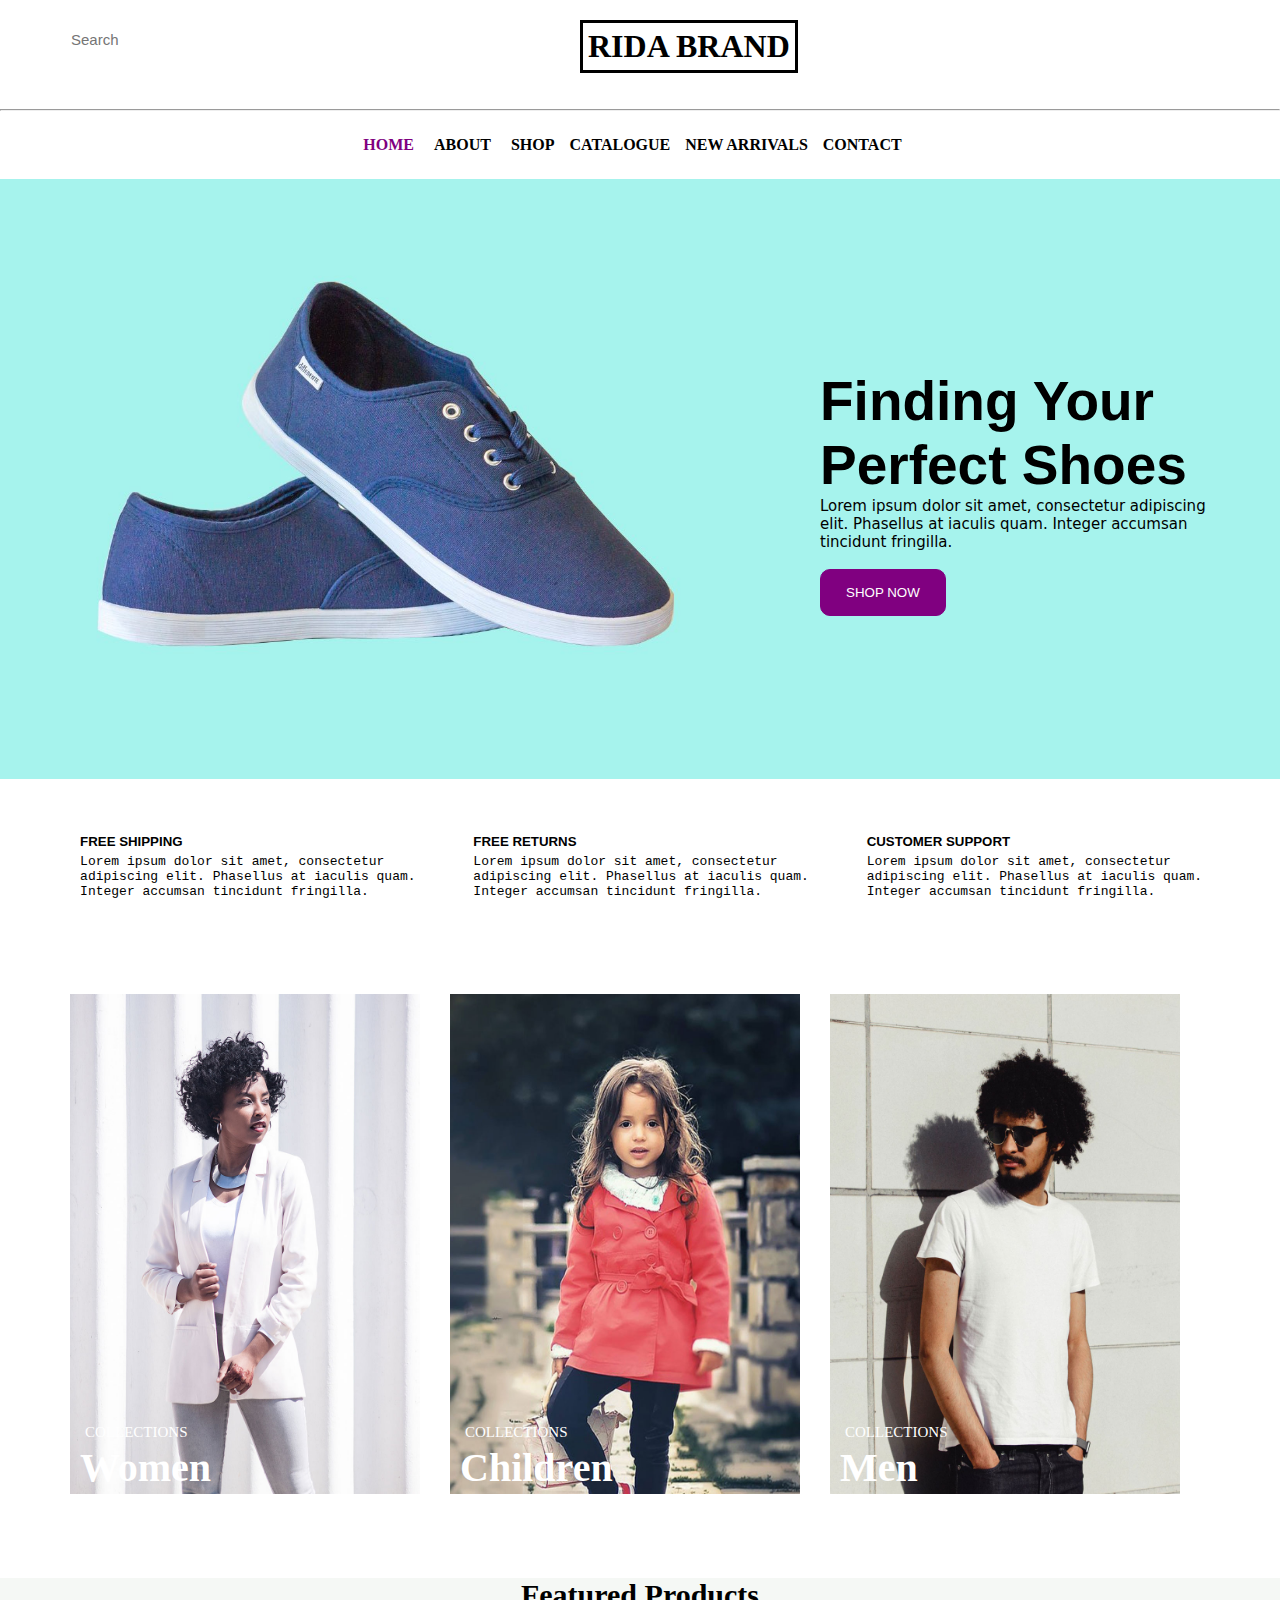
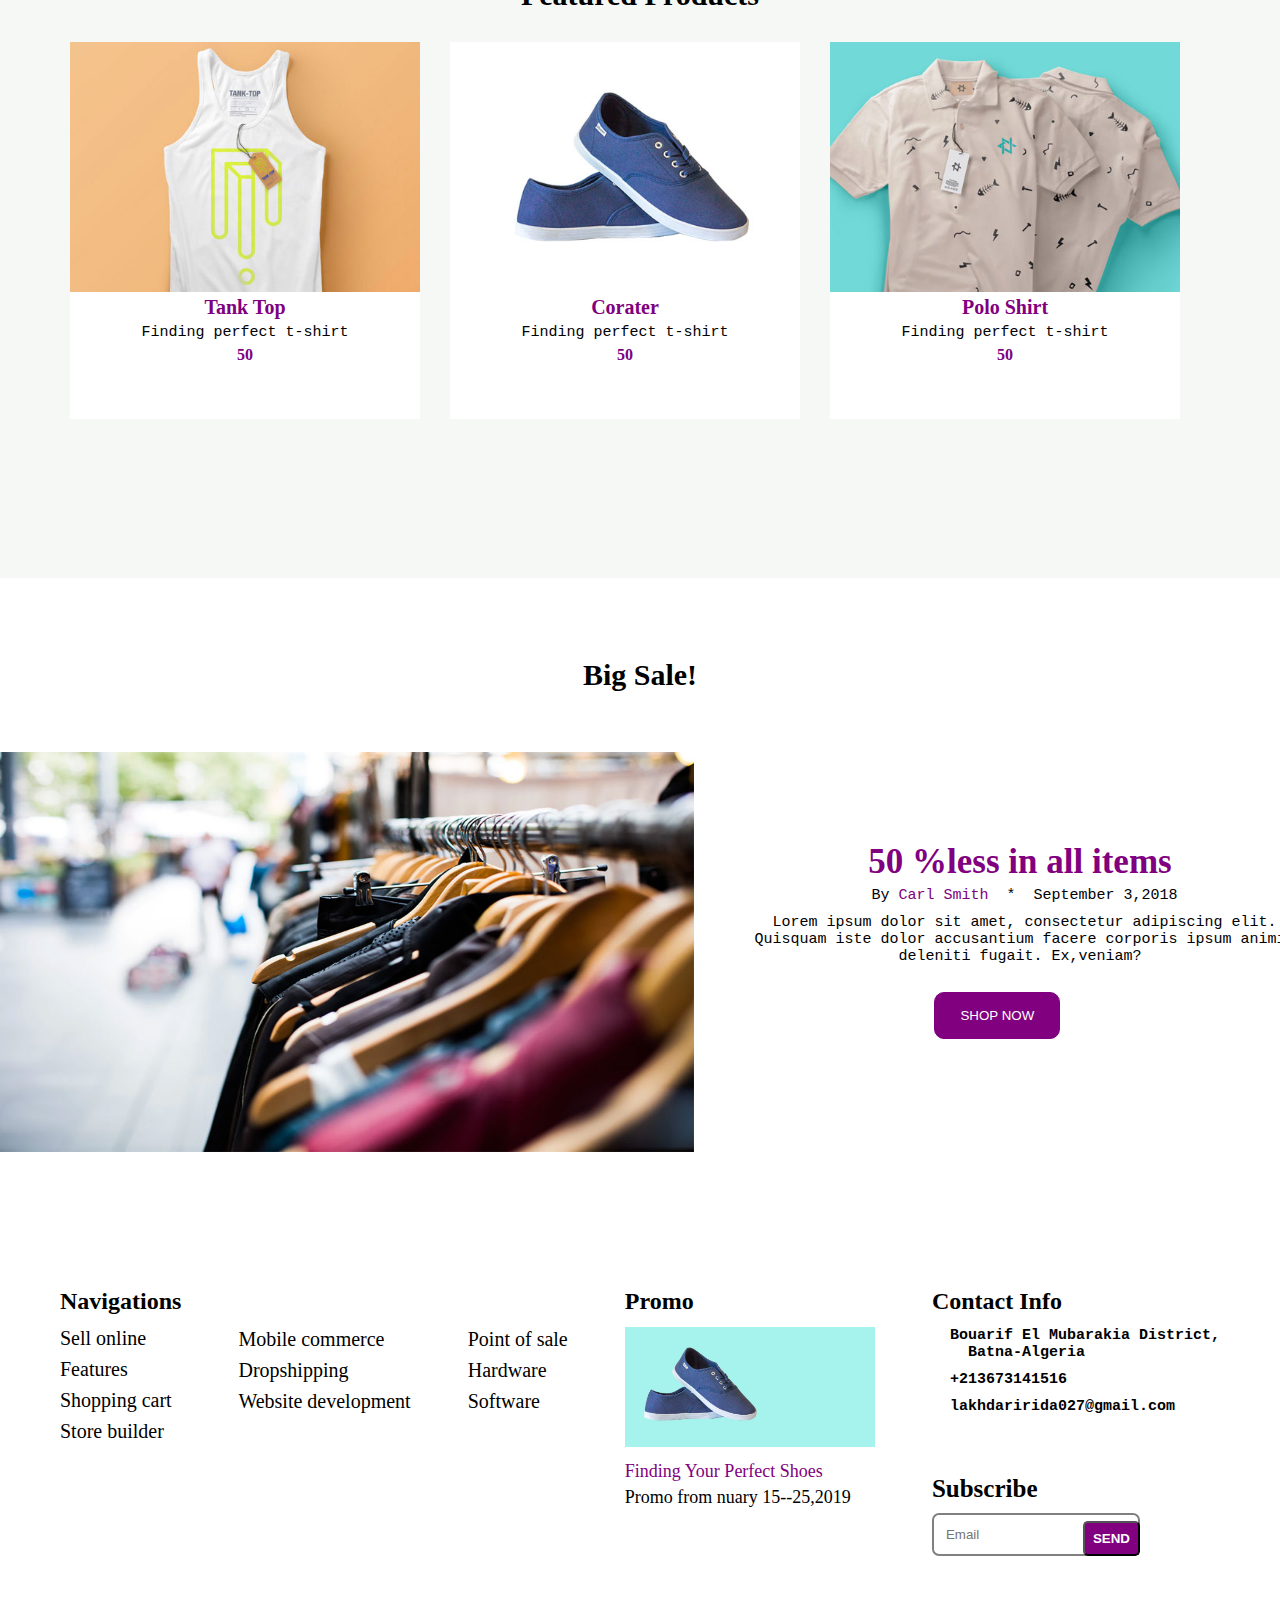
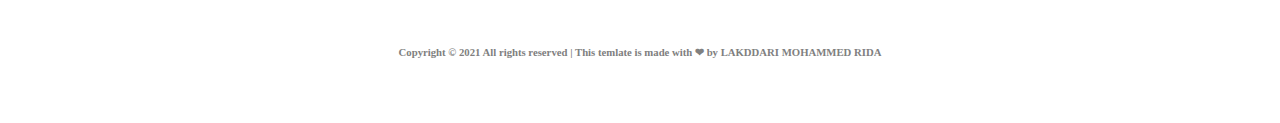
==== index.html @ b8a9ba77 "firstup" ====
<!DOCTYPE html>
<html lang="en">
<head>
    <meta charset="UTF-8">
    <meta http-equiv="X-UA-Compatible" content="IE=edge">
    <meta name="viewport" content="width=device-width, initial-scale=1.0">
    <link rel="stylesheet" href="style.css">
    <link rel="stylesheet" href="https://cdnjs.cloudflare.com/ajax/libs/font-awesome/6.4.0/css/all.min.css" integrity="sha512-iecdLmaskl7CVkqkXNQ/ZH/XLlvWZOJyj7Yy7tcenmpD1ypASozpmT/E0iPtmFIB46ZmdtAc9eNBvH0H/ZpiBw==" crossorigin="anonymous" referrerpolicy="no-referrer" />
    <title>RIDA BRAND</title>
</head>
<body>
    <nav class="nav1">
      <div class="search">
        <input type="search" placeholder="Search">
        <i class="fa-solid fa-magnifying-glass"></i>
      </div>
      <div>
        <h1>RIDA BRAND</h1>
      </div>
      <div class="icone">
        <i class="fa-solid fa-user"></i>
        <i class="fa-regular fa-heart"></i>
        <i class="fa-sharp fa-solid fa-cart-shopping"></i>
      </div>
    </nav>

    <hr>

    <nav class="nav2">
      <h4 class="h">HOME</h4>
      <i class="fa-solid fa-chevron-down"></i>
      <h4 class="hh">ABOUT</h4>
      <i class="fa-solid fa-chevron-down"></i>
      <h4 class="hhh">SHOP</h4>
      <h4 class="hhh">CATALOGUE</h4>
      <h4 class="hhh">NEW ARRIVALS</h4>
      <h4 class="hhh">CONTACT</h4>
    </nav>

    <section class="covertxt">
        <div>
        <h3>Finding  Your</h3>
        <h3>Perfect  Shoes</h3>
        <pre>
Lorem ipsum dolor sit amet, consectetur adipiscing
elit. Phasellus at iaculis quam. Integer accumsan
tincidunt fringilla.
        </pre>
        <button>SHOP NOW</button>            
        </div>
    </section>

    <section class="divcustom">
        <div>
            <i class="fa-solid fa-truck fa-flip-horizontal"></i>
        </div>
        <div class="txt">
           <h5>FREE SHIPPING</h5>
           <pre>
Lorem ipsum dolor sit amet, consectetur
adipiscing elit. Phasellus at iaculis quam. 
Integer accumsan tincidunt fringilla.
            </pre>
        </div>
        <div>
            <i class="fa-solid fa-rotate-right"></i>
        </div>
        <div class="txt">
            <h5>FREE RETURNS</h5>
            <pre>
Lorem ipsum dolor sit amet, consectetur
adipiscing elit. Phasellus at iaculis quam. 
Integer accumsan tincidunt fringilla.
            </pre>
        </div>
        <div>
            <i class="fa-solid fa-circle-question"></i>
        </div>
        <div class="txt">
            <h5>CUSTOMER SUPPORT</h5>
            <pre>
Lorem ipsum dolor sit amet, consectetur
adipiscing elit. Phasellus at iaculis quam. 
Integer accumsan tincidunt fringilla.
            </pre>
        </div>
    </section>

    <section class="div3img">
        <div>
            <img src="image/women.jpg" alt="">
            <p>COLLECTIONS</p>
            <h3>Women</h3>
        </div>
        <div>
            <img src="image/children.jpg" alt="">
            <p>COLLECTIONS</p>
            <h3>Children</h3>
        </div>
        <div>
            <img src="image/men.jpg" alt="">
            <p>COLLECTIONS</p>
            <h3>Men</h3>
        </div>
    </section>
    
    <section class="divfeatured">
        <div class="centertxt">
            <i class="fa-solid fa-minus"></i>
            <h3>Featured Products</h3>
        </div>
        <section>
        <div>
            <img src="image/cloth_1.jpg" alt="">
            <h5>Tank Top</h5>
            <pre>Finding perfect t-shirt</pre>
            <p><i class="fa-solid fa-dollar-sign"></i><strong>50</strong></p>
        </div>
        <div>
            <img src="image/shoe_1.jpg" alt="">
            <h5>Corater</h5>
            <pre>Finding perfect t-shirt</pre>
            <p><i class="fa-solid fa-dollar-sign"></i><strong>50</strong></p>
        </div>
        <div>
            <img src="image/cloth_2.jpg" alt="">
            <h5>Polo Shirt</h5>
            <pre>Finding perfect t-shirt</pre>
            <p><i class="fa-solid fa-dollar-sign"></i> <strong>50</strong></p>
        </div>
        </section>
    </section>

    <section class="divBig">
        <div class="centertxt">
            <i class="fa-solid fa-minus"></i>
            <h3>Big Sale!</h3>
        </div>
        <section>
        <div class="simg">
            <img src="image/blog_1.jpg" alt="">
        </div>
        <div class="stxt">
            <h3>50 <strong>%</strong>less in all items</h3>
            <pre>             By <color>Carl Smith</color>  *  September 3,2018</pre>
            <pre>
  Lorem ipsum dolor sit amet, consectetur adipiscing elit.
Quisquam iste dolor accusantium facere corporis ipsum animi
                deleniti fugait. Ex,veniam?
            </pre>
            <button>SHOP NOW</button>
        </div>
        </section>
    </section>

    <footer>
        <div class="ulimg">
           <h3>Navigations</h3>
           <ul>
                <li>Sell online</li>
                <li>Features</li>
                <li>Shopping cart</li>
                <li>Store builder</li>
           </ul>
        </div>
        <div class="ultxt">
            <ul>
                <li>Mobile commerce</li>
                <li>Dropshipping</li>
                <li>Website development</li>
            </ul>
        </div>
        <div class="ultxt">
            <ul>
                <li>Point of sale</li>
                <li>Hardware</li>
                <li>Software</li>
            </ul>
        </div>
        <div class="ulimg">
            <h3>Promo</h3>
            <img src="image/hero_1.jpg"  alt="">
            <p><color>Finding Your Perfect Shoes</color></p>
            <p>Promo from nuary 15--25,2019</p>
        </div>
        <div class="ulimg">
            <h3>Contact Info</h3>
            <pre><i class="fa-solid fa-location-dot"></i>  <strong>Bouarif El Mubarakia District,
    Batna-Algeria</strong></pre>
            <pre><i class="fa-solid fa-phone"></i>  <strong>+213673141516</strong></pre>
            <pre><i class="fa-solid fa-envelope"></i>  <strong>lakhdaririda027@gmail.com</strong></pre>
            <h4>Subscribe</h4>
            <input type="email" placeholder="Email">
            <button><strong>SEND</strong></button>
        </div>
    </footer>
    <h6>Copyright &#169; 2021 All rights reserved | This temlate is made with &#10084; by LAKDDARI MOHAMMED RIDA</h6>
</body>
</html>
---- style.css ----
* {
    margin: 0;
    padding: 0;
    box-sizing: border-box;
}

body{
    height: 3200px;
}

/* begining  of nav 1 */

.nav1 {
    display: flex;
    justify-content: space-between;
    position: relative;
    padding: 20px;
    margin-bottom: 30px;
}

.nav1 .search input{
  border: 1px solid white;
  padding: 10px;
  border-radius: 50px;
  margin-left: 40px;
  font-size: 15px;
}

.nav1 .search input:focus {
    outline: none;
}

.nav1 .search i{
    position: absolute;
    top: 32px;
    left: 45px;
    font-size: 15px;
}

.nav1 h1{
    border: 3px solid black;
    padding: 5px;
    position: absolute;
    left: 580px;
    top: 20px;
}

.nav1 .icone{
    margin-top: 6px;
    margin-right: 70px;
}

.nav1 .icone i{
    font-size: 20px;
    color: grey;
    margin: 8px;
}

.nav1 .icone i:hover{
    color: black;
}

/* end of nav 1 */

.nav2{
    margin-top: 25px;
    margin-bottom: 25px;
    display: flex;
    justify-content: center;
    position: relative;
}

.nav2 .h{
    margin-right: 5px;
    color: purple;
}

.nav2 .hh{
    margin-right: 5px;
}

.nav2 .hhh{
    margin-right: 15px;
}

.nav2 h4:hover{
    color: purple;
}

.nav2 i{
    margin-right: 15px;
    font-size: 15px;
}

/* end of nav 2 */

.covertxt{
    background-image: url(image/hero_1.jpg);
    background-repeat: no-repeat;
    background-size: cover;
    height: 600px;
}

.covertxt div{
    padding-top: 190px;
    margin-left: 820px;
}

.covertxt div h3{
    font-size: 55px;
    font-family: 'Gill Sans', 'Gill Sans MT', Calibri, 'Trebuchet MS', sans-serif;
}

.covertxt div pre{
    font-size: 15px;
    font-family: system-ui, -apple-system, BlinkMacSystemFont, 'Segoe UI', Roboto, Oxygen, Ubuntu, Cantarell, 'Open Sans', 'Helvetica Neue', sans-serif;
}

.covertxt div button{
    padding: 15px 25px 15px 25px;
    border-radius: 10px;
    border: 1px solid purple;
    color: white;
    background-color: purple;
    transition: all 1s ease;
}

.covertxt div button:hover{
    box-shadow: 2px 2px 2px black;
    transform: translate(5px,5px);
}

/*  end of section class="covertxt" */

.divcustom {
    display: flex;
    justify-content: center;
    margin-top: 50px;
    margin-left: 20px;
}

.divcustom .txt{
    margin:  5px 30px 0px 20px;
    font-family: 'Segoe UI', Tahoma, Geneva, Verdana, sans-serif;
}

.divcustom .txt h5{
    margin-bottom: 5px;
}

.divcustom div i{
    color: purple;
    margin-top: 5px;
    font-size: 40px;
}

/*  end of section class="divcustom" */


.div3img {
   display: flex;
   justify-content: center;
   margin-top: 80px;
}

.div3img div{
    margin-right: 30px;
    position: relative;
    overflow: hidden;
}

.div3img div img{
    width: 350px;
    height: 500px;
    transform: scale(1);
    transition: 0.8s ease-in-out;
}

.div3img div:hover img{
    transform: scale(1.5);
}

.div3img div h3{
    position: absolute;
    left: 10px;
    top: 450px;
    color: white;
    font-size: 40px;
}

.div3img div p{
    position: absolute;
    left: 15px;
    top: 430px;
    color: white;
    font-size: 15px;
}

/* end of div3img */
.divfeatured {
    background-color: rgb(245, 248, 245);
    margin-top: 80px;
    height: 600px;
}

.divfeatured .centertxt{
    text-align: center;
}

.divfeatured .centertxt i{
    color: purple;
    font-size: 20px;
}

.divfeatured .centertxt h3{
    font-size: 30px;
}

.divfeatured section{
    display: flex;
    justify-content: center;
    margin-top: 30px;
}

.divfeatured section div{
    margin-right: 30px;
    background-color: white;
    padding-bottom: 50px;
}

.divfeatured section div img{
    width: 350px;
    height: 250px;
}

.divfeatured section div h5{
    text-align: center;
    margin-bottom: 5px;
    color: purple;
    font-size: 20px;
}

.divfeatured section div pre{
    text-align: center;
    margin-bottom: 5px;
    font-size: 15px;
}

.divfeatured section div p{
    text-align: center;
    margin-bottom: 5px;
    color: purple;
}

/* end of divfeatrured */

.divBig {
    margin-top: 80px;
    height: 600px;
}

.divBig .centertxt{
    text-align: center;
    margin-bottom: 60px;
}

.divBig .centertxt i{
    color: purple;
    font-size: 20px;
}

.divBig .centertxt h3{
    font-size: 30px;
}

.divBig section{
    display: flex;
    justify-content: center;
}

.divBig section .simg{
    margin-right: 60px;
}

.divBig section .simg img{
    width: 700px;
    height: 400px;
}

.divBig section .stxt h3{
    margin-bottom: 5px;
    text-align: center;
    font-size: 35px;
    color: purple;
    margin-top: 90px;
}

.divBig section .stxt pre {
    margin-bottom: 10px;
    font-size: 15px;
}

.divBig section .stxt pre color{
    color: purple;
}

.divBig section .stxt button{
    padding: 15px 25px 15px 25px;
    border-radius: 10px;
    margin-left: 180px;
    border: 1px solid purple;
    color: white;
    background-color: purple;
    transition: all 1s ease;
}

/* end of divBig */

footer{
    display: flex;
    justify-content: space-between;
    margin: 30px 60px 60px 60px;
}

footer div ul{
    list-style-type: none;
}

footer .ultxt ul{
    margin-top: 40px;
}

footer .ulimg h3{
    font-size: 24px;
    margin-bottom: 12px;
}

footer div ul li{
    margin-bottom: 8px;
    font-size: 20px;
}

footer .ulimg img{
    width: 250px;
    height: 120px;
    margin-bottom: 10px;
}

footer .ulimg p{
    font-size: 18px;
    margin-bottom: 5px;
}

footer .ulimg p color{
    color: purple;
}

footer .ulimg pre{
    margin-bottom: 10px;
    font-size: 15px;
}

footer .ulimg pre i{
    color: purple;
}

footer .ulimg h4{
    margin-top: 60px;
    font-size: 25px;
}

footer .ulimg{
    position: relative;
}

footer .ulimg input{
    padding: 12px 15px 12px 12px;
    margin-top: 10px;
    border: 2px solid grey;
    border-radius: 7px;
}

footer .ulimg button{
    position: absolute;
    top: 233px;
    padding: 8px;
    right: 80px;
    color: white;
    background-color: purple;
    border-radius: 5px;
}

h6{
    text-align: center;
    color: grey;
    padding: 30px 20px 60px 20px;
}

/* end of footer */
.badyabout{
    height: 1500px;
}

.tape{
    background-color: rgb(245, 248, 245);
    padding: 20px;
}

.tape h3{
  margin-left: 60px;
}

.tape h3 color{
    color: purple;
}

/* end of tape */

.imgpriz {
    margin-top: 80px;
    height: 600px;
    display: flex;
    justify-content: center;
}

.imgpriz .stxt p{
    color: purple;
    font-size: 40px;
    font-family: 'Courier New', Courier, monospace;
}

.imgpriz .stxt h3{
    margin-bottom: 20px;
    margin-top: 10px;
    font-size: 35px;
}

.imgpriz .simg{
    margin-right: 60px;
}

.imgpriz .simg img{
    width: 700px;
    height: 400px;
}



.imgpriz .stxt pre {
    margin-bottom: 10px;
    font-size: 14px;
}


/* end of imgpriz */

.team{
    margin: 60px;
}

.team div h2{
    text-align: center;
    font-size: 35px;
}

.team div i{
    margin-left: 600px;
    font-size: 30px;
    color: purple;
}

.team section {
    margin-top: 30px;
    display: flex;
    justify-content: center;
}

.team section div {
    margin: 40px;
}

.team section div img{
    width: 150px;
    height: 150px;
    border-radius: 50%;
    margin-left: 55px;
}

.team section div h3{
    text-align: center;
    margin-top: 7px;
    margin-bottom: 5px;
}

.team section div h5{
    text-align: center;
    color: rgb(148, 148, 146);
    margin-bottom: 30px;
}

.team section div pre{
    font-size: 12px;
    color: rgb(148, 148, 146);
}

/* end of divcustom */

.hrh{
    color: rgb(148, 148, 146);
    margin-top: 50px;
}
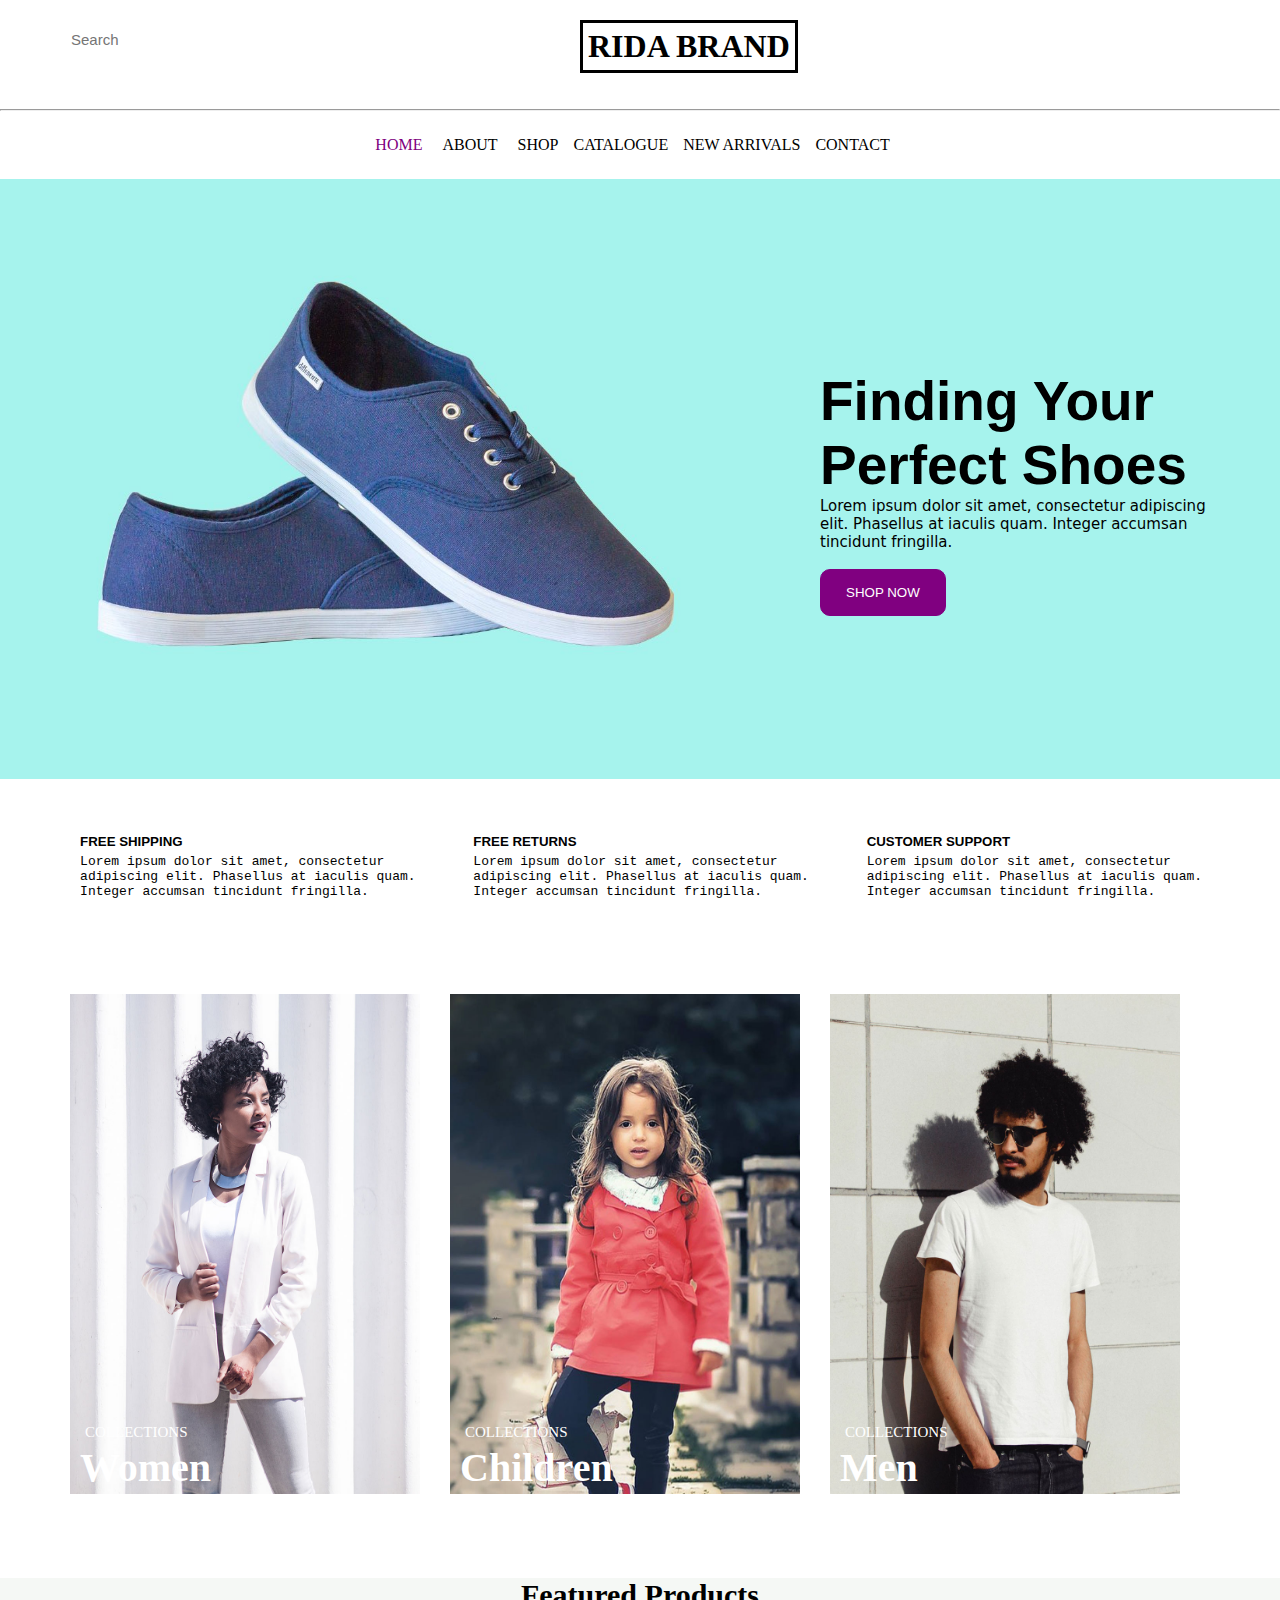
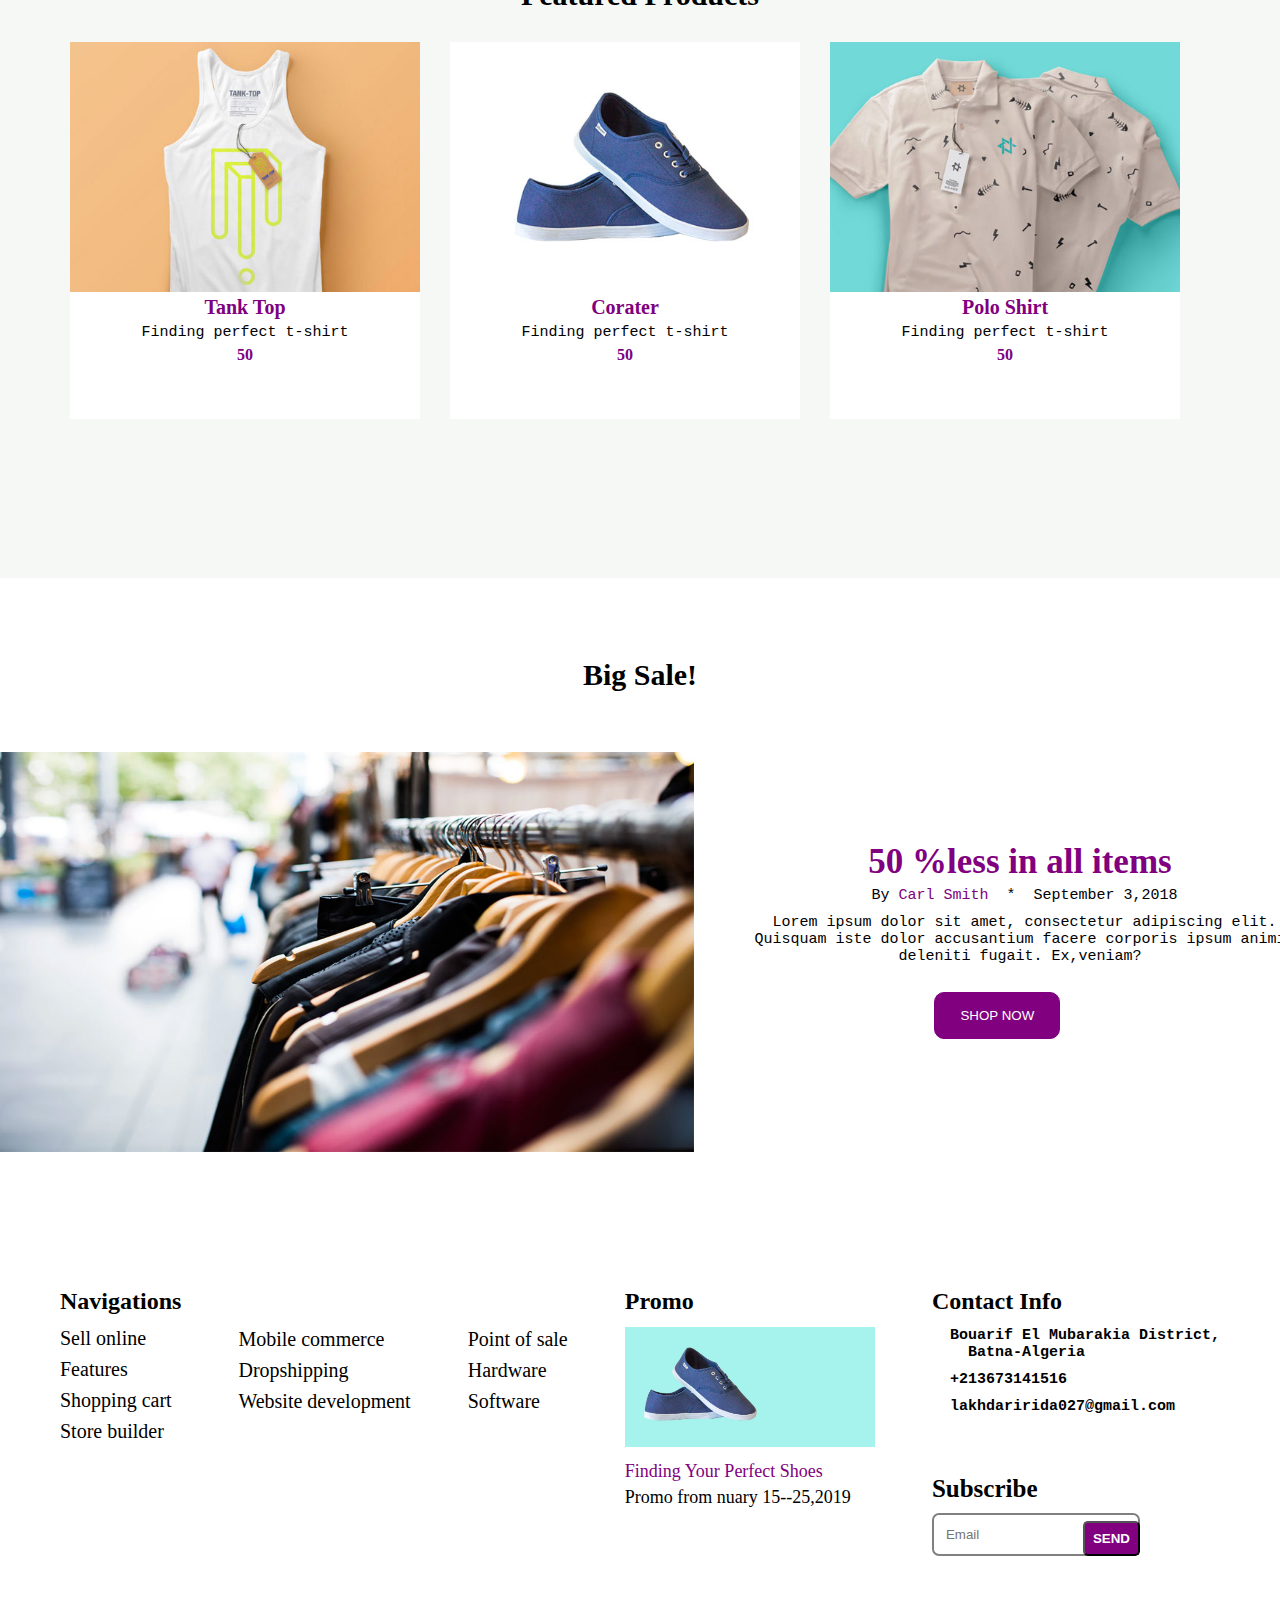
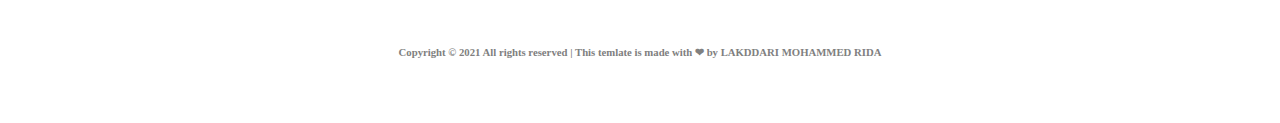
==== commit 797943a4: "Add files via upload" ====
--- a/index.html
+++ b/index.html
@@ -1,199 +1,199 @@
-<!DOCTYPE html>
-<html lang="en">
-<head>
-    <meta charset="UTF-8">
-    <meta http-equiv="X-UA-Compatible" content="IE=edge">
-    <meta name="viewport" content="width=device-width, initial-scale=1.0">
-    <link rel="stylesheet" href="style.css">
-    <link rel="stylesheet" href="https://cdnjs.cloudflare.com/ajax/libs/font-awesome/6.4.0/css/all.min.css" integrity="sha512-iecdLmaskl7CVkqkXNQ/ZH/XLlvWZOJyj7Yy7tcenmpD1ypASozpmT/E0iPtmFIB46ZmdtAc9eNBvH0H/ZpiBw==" crossorigin="anonymous" referrerpolicy="no-referrer" />
-    <title>RIDA BRAND</title>
-</head>
-<body>
-    <nav class="nav1">
-      <div class="search">
-        <input type="search" placeholder="Search">
-        <i class="fa-solid fa-magnifying-glass"></i>
-      </div>
-      <div>
-        <h1>RIDA BRAND</h1>
-      </div>
-      <div class="icone">
-        <i class="fa-solid fa-user"></i>
-        <i class="fa-regular fa-heart"></i>
-        <i class="fa-sharp fa-solid fa-cart-shopping"></i>
-      </div>
-    </nav>
-
-    <hr>
-
-    <nav class="nav2">
-      <h4 class="h">HOME</h4>
-      <i class="fa-solid fa-chevron-down"></i>
-      <h4 class="hh">ABOUT</h4>
-      <i class="fa-solid fa-chevron-down"></i>
-      <h4 class="hhh">SHOP</h4>
-      <h4 class="hhh">CATALOGUE</h4>
-      <h4 class="hhh">NEW ARRIVALS</h4>
-      <h4 class="hhh">CONTACT</h4>
-    </nav>
-
-    <section class="covertxt">
-        <div>
-        <h3>Finding  Your</h3>
-        <h3>Perfect  Shoes</h3>
-        <pre>
-Lorem ipsum dolor sit amet, consectetur adipiscing
-elit. Phasellus at iaculis quam. Integer accumsan
-tincidunt fringilla.
-        </pre>
-        <button>SHOP NOW</button>            
-        </div>
-    </section>
-
-    <section class="divcustom">
-        <div>
-            <i class="fa-solid fa-truck fa-flip-horizontal"></i>
-        </div>
-        <div class="txt">
-           <h5>FREE SHIPPING</h5>
-           <pre>
-Lorem ipsum dolor sit amet, consectetur
-adipiscing elit. Phasellus at iaculis quam. 
-Integer accumsan tincidunt fringilla.
-            </pre>
-        </div>
-        <div>
-            <i class="fa-solid fa-rotate-right"></i>
-        </div>
-        <div class="txt">
-            <h5>FREE RETURNS</h5>
-            <pre>
-Lorem ipsum dolor sit amet, consectetur
-adipiscing elit. Phasellus at iaculis quam. 
-Integer accumsan tincidunt fringilla.
-            </pre>
-        </div>
-        <div>
-            <i class="fa-solid fa-circle-question"></i>
-        </div>
-        <div class="txt">
-            <h5>CUSTOMER SUPPORT</h5>
-            <pre>
-Lorem ipsum dolor sit amet, consectetur
-adipiscing elit. Phasellus at iaculis quam. 
-Integer accumsan tincidunt fringilla.
-            </pre>
-        </div>
-    </section>
-
-    <section class="div3img">
-        <div>
-            <img src="image/women.jpg" alt="">
-            <p>COLLECTIONS</p>
-            <h3>Women</h3>
-        </div>
-        <div>
-            <img src="image/children.jpg" alt="">
-            <p>COLLECTIONS</p>
-            <h3>Children</h3>
-        </div>
-        <div>
-            <img src="image/men.jpg" alt="">
-            <p>COLLECTIONS</p>
-            <h3>Men</h3>
-        </div>
-    </section>
-    
-    <section class="divfeatured">
-        <div class="centertxt">
-            <i class="fa-solid fa-minus"></i>
-            <h3>Featured Products</h3>
-        </div>
-        <section>
-        <div>
-            <img src="image/cloth_1.jpg" alt="">
-            <h5>Tank Top</h5>
-            <pre>Finding perfect t-shirt</pre>
-            <p><i class="fa-solid fa-dollar-sign"></i><strong>50</strong></p>
-        </div>
-        <div>
-            <img src="image/shoe_1.jpg" alt="">
-            <h5>Corater</h5>
-            <pre>Finding perfect t-shirt</pre>
-            <p><i class="fa-solid fa-dollar-sign"></i><strong>50</strong></p>
-        </div>
-        <div>
-            <img src="image/cloth_2.jpg" alt="">
-            <h5>Polo Shirt</h5>
-            <pre>Finding perfect t-shirt</pre>
-            <p><i class="fa-solid fa-dollar-sign"></i> <strong>50</strong></p>
-        </div>
-        </section>
-    </section>
-
-    <section class="divBig">
-        <div class="centertxt">
-            <i class="fa-solid fa-minus"></i>
-            <h3>Big Sale!</h3>
-        </div>
-        <section>
-        <div class="simg">
-            <img src="image/blog_1.jpg" alt="">
-        </div>
-        <div class="stxt">
-            <h3>50 <strong>%</strong>less in all items</h3>
-            <pre>             By <color>Carl Smith</color>  *  September 3,2018</pre>
-            <pre>
-  Lorem ipsum dolor sit amet, consectetur adipiscing elit.
-Quisquam iste dolor accusantium facere corporis ipsum animi
-                deleniti fugait. Ex,veniam?
-            </pre>
-            <button>SHOP NOW</button>
-        </div>
-        </section>
-    </section>
-
-    <footer>
-        <div class="ulimg">
-           <h3>Navigations</h3>
-           <ul>
-                <li>Sell online</li>
-                <li>Features</li>
-                <li>Shopping cart</li>
-                <li>Store builder</li>
-           </ul>
-        </div>
-        <div class="ultxt">
-            <ul>
-                <li>Mobile commerce</li>
-                <li>Dropshipping</li>
-                <li>Website development</li>
-            </ul>
-        </div>
-        <div class="ultxt">
-            <ul>
-                <li>Point of sale</li>
-                <li>Hardware</li>
-                <li>Software</li>
-            </ul>
-        </div>
-        <div class="ulimg">
-            <h3>Promo</h3>
-            <img src="image/hero_1.jpg"  alt="">
-            <p><color>Finding Your Perfect Shoes</color></p>
-            <p>Promo from nuary 15--25,2019</p>
-        </div>
-        <div class="ulimg">
-            <h3>Contact Info</h3>
-            <pre><i class="fa-solid fa-location-dot"></i>  <strong>Bouarif El Mubarakia District,
-    Batna-Algeria</strong></pre>
-            <pre><i class="fa-solid fa-phone"></i>  <strong>+213673141516</strong></pre>
-            <pre><i class="fa-solid fa-envelope"></i>  <strong>lakhdaririda027@gmail.com</strong></pre>
-            <h4>Subscribe</h4>
-            <input type="email" placeholder="Email">
-            <button><strong>SEND</strong></button>
-        </div>
-    </footer>
-    <h6>Copyright &#169; 2021 All rights reserved | This temlate is made with &#10084; by LAKDDARI MOHAMMED RIDA</h6>
-</body>
+<!DOCTYPE html>
+<html lang="en">
+<head>
+    <meta charset="UTF-8">
+    <meta http-equiv="X-UA-Compatible" content="IE=edge">
+    <meta name="viewport" content="width=device-width, initial-scale=1.0">
+    <link rel="stylesheet" href="style.css">
+    <link rel="stylesheet" href="https://cdnjs.cloudflare.com/ajax/libs/font-awesome/6.4.0/css/all.min.css" integrity="sha512-iecdLmaskl7CVkqkXNQ/ZH/XLlvWZOJyj7Yy7tcenmpD1ypASozpmT/E0iPtmFIB46ZmdtAc9eNBvH0H/ZpiBw==" crossorigin="anonymous" referrerpolicy="no-referrer" />
+    <title>RIDA BRAND</title>
+</head>
+<body>
+    <nav class="nav1">
+      <div class="search">
+        <input type="search" placeholder="Search">
+        <i class="fa-solid fa-magnifying-glass"></i>
+      </div>
+      <div>
+        <h1>RIDA BRAND</h1>
+      </div>
+      <div class="icone">
+        <i class="fa-solid fa-user"></i>
+        <i class="fa-regular fa-heart"></i>
+        <i class="fa-sharp fa-solid fa-cart-shopping"></i>
+      </div>
+    </nav>
+
+    <hr>
+
+    <nav class="nav2">
+      <a class="h" href="about.html">HOME</a>
+      <i class="fa-solid fa-chevron-down"></i>
+      <a class="hh" href="about.html">ABOUT</a>
+      <i class="fa-solid fa-chevron-down"></i>
+      <a class="hhh" href="about.html">SHOP</a>
+      <a class="hhh" href="about.html">CATALOGUE</a>
+      <a class="hhh" href="about.html">NEW ARRIVALS</a>
+      <a class="hhh" href="about.html">CONTACT</a>
+    </nav>
+
+    <section class="covertxt">
+        <div>
+        <h3>Finding  Your</h3>
+        <h3>Perfect  Shoes</h3>
+        <pre>
+Lorem ipsum dolor sit amet, consectetur adipiscing
+elit. Phasellus at iaculis quam. Integer accumsan
+tincidunt fringilla.
+        </pre>
+        <button>SHOP NOW</button>            
+        </div>
+    </section>
+
+    <section class="divcustom">
+        <div>
+            <i class="fa-solid fa-truck fa-flip-horizontal"></i>
+        </div>
+        <div class="txt">
+           <h5>FREE SHIPPING</h5>
+           <pre>
+Lorem ipsum dolor sit amet, consectetur
+adipiscing elit. Phasellus at iaculis quam. 
+Integer accumsan tincidunt fringilla.
+            </pre>
+        </div>
+        <div>
+            <i class="fa-solid fa-rotate-right"></i>
+        </div>
+        <div class="txt">
+            <h5>FREE RETURNS</h5>
+            <pre>
+Lorem ipsum dolor sit amet, consectetur
+adipiscing elit. Phasellus at iaculis quam. 
+Integer accumsan tincidunt fringilla.
+            </pre>
+        </div>
+        <div>
+            <i class="fa-solid fa-circle-question"></i>
+        </div>
+        <div class="txt">
+            <h5>CUSTOMER SUPPORT</h5>
+            <pre>
+Lorem ipsum dolor sit amet, consectetur
+adipiscing elit. Phasellus at iaculis quam. 
+Integer accumsan tincidunt fringilla.
+            </pre>
+        </div>
+    </section>
+
+    <section class="div3img">
+        <div>
+            <img src="image/women.jpg" alt="">
+            <p>COLLECTIONS</p>
+            <h3>Women</h3>
+        </div>
+        <div>
+            <img src="image/children.jpg" alt="">
+            <p>COLLECTIONS</p>
+            <h3>Children</h3>
+        </div>
+        <div>
+            <img src="image/men.jpg" alt="">
+            <p>COLLECTIONS</p>
+            <h3>Men</h3>
+        </div>
+    </section>
+    
+    <section class="divfeatured">
+        <div class="centertxt">
+            <i class="fa-solid fa-minus"></i>
+            <h3>Featured Products</h3>
+        </div>
+        <section>
+        <div>
+            <img src="image/cloth_1.jpg" alt="">
+            <h5>Tank Top</h5>
+            <pre>Finding perfect t-shirt</pre>
+            <p><i class="fa-solid fa-dollar-sign"></i><strong>50</strong></p>
+        </div>
+        <div>
+            <img src="image/shoe_1.jpg" alt="">
+            <h5>Corater</h5>
+            <pre>Finding perfect t-shirt</pre>
+            <p><i class="fa-solid fa-dollar-sign"></i><strong>50</strong></p>
+        </div>
+        <div>
+            <img src="image/cloth_2.jpg" alt="">
+            <h5>Polo Shirt</h5>
+            <pre>Finding perfect t-shirt</pre>
+            <p><i class="fa-solid fa-dollar-sign"></i> <strong>50</strong></p>
+        </div>
+        </section>
+    </section>
+
+    <section class="divBig">
+        <div class="centertxt">
+            <i class="fa-solid fa-minus"></i>
+            <h3>Big Sale!</h3>
+        </div>
+        <section>
+        <div class="simg">
+            <img src="image/blog_1.jpg" alt="">
+        </div>
+        <div class="stxt">
+            <h3>50 <strong>%</strong>less in all items</h3>
+            <pre>             By <color>Carl Smith</color>  *  September 3,2018</pre>
+            <pre>
+  Lorem ipsum dolor sit amet, consectetur adipiscing elit.
+Quisquam iste dolor accusantium facere corporis ipsum animi
+                deleniti fugait. Ex,veniam?
+            </pre>
+            <button>SHOP NOW</button>
+        </div>
+        </section>
+    </section>
+
+    <footer>
+        <div class="ulimg">
+           <h3>Navigations</h3>
+           <ul>
+                <li>Sell online</li>
+                <li>Features</li>
+                <li>Shopping cart</li>
+                <li>Store builder</li>
+           </ul>
+        </div>
+        <div class="ultxt">
+            <ul>
+                <li>Mobile commerce</li>
+                <li>Dropshipping</li>
+                <li>Website development</li>
+            </ul>
+        </div>
+        <div class="ultxt">
+            <ul>
+                <li>Point of sale</li>
+                <li>Hardware</li>
+                <li>Software</li>
+            </ul>
+        </div>
+        <div class="ulimg">
+            <h3>Promo</h3>
+            <img src="image/hero_1.jpg"  alt="">
+            <p><color>Finding Your Perfect Shoes</color></p>
+            <p>Promo from nuary 15--25,2019</p>
+        </div>
+        <div class="ulimg">
+            <h3>Contact Info</h3>
+            <pre><i class="fa-solid fa-location-dot"></i>  <strong>Bouarif El Mubarakia District,
+    Batna-Algeria</strong></pre>
+            <pre><i class="fa-solid fa-phone"></i>  <strong>+213673141516</strong></pre>
+            <pre><i class="fa-solid fa-envelope"></i>  <strong>lakhdaririda027@gmail.com</strong></pre>
+            <h4>Subscribe</h4>
+            <input type="email" placeholder="Email">
+            <button><strong>SEND</strong></button>
+        </div>
+    </footer>
+    <h6>Copyright &#169; 2021 All rights reserved | This temlate is made with &#10084; by LAKDDARI MOHAMMED RIDA</h6>
+</body>
 </html>--- a/style.css
+++ b/style.css
@@ -1,511 +1,516 @@
-* {
-    margin: 0;
-    padding: 0;
-    box-sizing: border-box;
-}
-
-body{
-    height: 3200px;
-}
-
-/* begining  of nav 1 */
-
-.nav1 {
-    display: flex;
-    justify-content: space-between;
-    position: relative;
-    padding: 20px;
-    margin-bottom: 30px;
-}
-
-.nav1 .search input{
-  border: 1px solid white;
-  padding: 10px;
-  border-radius: 50px;
-  margin-left: 40px;
-  font-size: 15px;
-}
-
-.nav1 .search input:focus {
-    outline: none;
-}
-
-.nav1 .search i{
-    position: absolute;
-    top: 32px;
-    left: 45px;
-    font-size: 15px;
-}
-
-.nav1 h1{
-    border: 3px solid black;
-    padding: 5px;
-    position: absolute;
-    left: 580px;
-    top: 20px;
-}
-
-.nav1 .icone{
-    margin-top: 6px;
-    margin-right: 70px;
-}
-
-.nav1 .icone i{
-    font-size: 20px;
-    color: grey;
-    margin: 8px;
-}
-
-.nav1 .icone i:hover{
-    color: black;
-}
-
-/* end of nav 1 */
-
-.nav2{
-    margin-top: 25px;
-    margin-bottom: 25px;
-    display: flex;
-    justify-content: center;
-    position: relative;
-}
-
-.nav2 .h{
-    margin-right: 5px;
-    color: purple;
-}
-
-.nav2 .hh{
-    margin-right: 5px;
-}
-
-.nav2 .hhh{
-    margin-right: 15px;
-}
-
-.nav2 h4:hover{
-    color: purple;
-}
-
-.nav2 i{
-    margin-right: 15px;
-    font-size: 15px;
-}
-
-/* end of nav 2 */
-
-.covertxt{
-    background-image: url(image/hero_1.jpg);
-    background-repeat: no-repeat;
-    background-size: cover;
-    height: 600px;
-}
-
-.covertxt div{
-    padding-top: 190px;
-    margin-left: 820px;
-}
-
-.covertxt div h3{
-    font-size: 55px;
-    font-family: 'Gill Sans', 'Gill Sans MT', Calibri, 'Trebuchet MS', sans-serif;
-}
-
-.covertxt div pre{
-    font-size: 15px;
-    font-family: system-ui, -apple-system, BlinkMacSystemFont, 'Segoe UI', Roboto, Oxygen, Ubuntu, Cantarell, 'Open Sans', 'Helvetica Neue', sans-serif;
-}
-
-.covertxt div button{
-    padding: 15px 25px 15px 25px;
-    border-radius: 10px;
-    border: 1px solid purple;
-    color: white;
-    background-color: purple;
-    transition: all 1s ease;
-}
-
-.covertxt div button:hover{
-    box-shadow: 2px 2px 2px black;
-    transform: translate(5px,5px);
-}
-
-/*  end of section class="covertxt" */
-
-.divcustom {
-    display: flex;
-    justify-content: center;
-    margin-top: 50px;
-    margin-left: 20px;
-}
-
-.divcustom .txt{
-    margin:  5px 30px 0px 20px;
-    font-family: 'Segoe UI', Tahoma, Geneva, Verdana, sans-serif;
-}
-
-.divcustom .txt h5{
-    margin-bottom: 5px;
-}
-
-.divcustom div i{
-    color: purple;
-    margin-top: 5px;
-    font-size: 40px;
-}
-
-/*  end of section class="divcustom" */
-
-
-.div3img {
-   display: flex;
-   justify-content: center;
-   margin-top: 80px;
-}
-
-.div3img div{
-    margin-right: 30px;
-    position: relative;
-    overflow: hidden;
-}
-
-.div3img div img{
-    width: 350px;
-    height: 500px;
-    transform: scale(1);
-    transition: 0.8s ease-in-out;
-}
-
-.div3img div:hover img{
-    transform: scale(1.5);
-}
-
-.div3img div h3{
-    position: absolute;
-    left: 10px;
-    top: 450px;
-    color: white;
-    font-size: 40px;
-}
-
-.div3img div p{
-    position: absolute;
-    left: 15px;
-    top: 430px;
-    color: white;
-    font-size: 15px;
-}
-
-/* end of div3img */
-.divfeatured {
-    background-color: rgb(245, 248, 245);
-    margin-top: 80px;
-    height: 600px;
-}
-
-.divfeatured .centertxt{
-    text-align: center;
-}
-
-.divfeatured .centertxt i{
-    color: purple;
-    font-size: 20px;
-}
-
-.divfeatured .centertxt h3{
-    font-size: 30px;
-}
-
-.divfeatured section{
-    display: flex;
-    justify-content: center;
-    margin-top: 30px;
-}
-
-.divfeatured section div{
-    margin-right: 30px;
-    background-color: white;
-    padding-bottom: 50px;
-}
-
-.divfeatured section div img{
-    width: 350px;
-    height: 250px;
-}
-
-.divfeatured section div h5{
-    text-align: center;
-    margin-bottom: 5px;
-    color: purple;
-    font-size: 20px;
-}
-
-.divfeatured section div pre{
-    text-align: center;
-    margin-bottom: 5px;
-    font-size: 15px;
-}
-
-.divfeatured section div p{
-    text-align: center;
-    margin-bottom: 5px;
-    color: purple;
-}
-
-/* end of divfeatrured */
-
-.divBig {
-    margin-top: 80px;
-    height: 600px;
-}
-
-.divBig .centertxt{
-    text-align: center;
-    margin-bottom: 60px;
-}
-
-.divBig .centertxt i{
-    color: purple;
-    font-size: 20px;
-}
-
-.divBig .centertxt h3{
-    font-size: 30px;
-}
-
-.divBig section{
-    display: flex;
-    justify-content: center;
-}
-
-.divBig section .simg{
-    margin-right: 60px;
-}
-
-.divBig section .simg img{
-    width: 700px;
-    height: 400px;
-}
-
-.divBig section .stxt h3{
-    margin-bottom: 5px;
-    text-align: center;
-    font-size: 35px;
-    color: purple;
-    margin-top: 90px;
-}
-
-.divBig section .stxt pre {
-    margin-bottom: 10px;
-    font-size: 15px;
-}
-
-.divBig section .stxt pre color{
-    color: purple;
-}
-
-.divBig section .stxt button{
-    padding: 15px 25px 15px 25px;
-    border-radius: 10px;
-    margin-left: 180px;
-    border: 1px solid purple;
-    color: white;
-    background-color: purple;
-    transition: all 1s ease;
-}
-
-/* end of divBig */
-
-footer{
-    display: flex;
-    justify-content: space-between;
-    margin: 30px 60px 60px 60px;
-}
-
-footer div ul{
-    list-style-type: none;
-}
-
-footer .ultxt ul{
-    margin-top: 40px;
-}
-
-footer .ulimg h3{
-    font-size: 24px;
-    margin-bottom: 12px;
-}
-
-footer div ul li{
-    margin-bottom: 8px;
-    font-size: 20px;
-}
-
-footer .ulimg img{
-    width: 250px;
-    height: 120px;
-    margin-bottom: 10px;
-}
-
-footer .ulimg p{
-    font-size: 18px;
-    margin-bottom: 5px;
-}
-
-footer .ulimg p color{
-    color: purple;
-}
-
-footer .ulimg pre{
-    margin-bottom: 10px;
-    font-size: 15px;
-}
-
-footer .ulimg pre i{
-    color: purple;
-}
-
-footer .ulimg h4{
-    margin-top: 60px;
-    font-size: 25px;
-}
-
-footer .ulimg{
-    position: relative;
-}
-
-footer .ulimg input{
-    padding: 12px 15px 12px 12px;
-    margin-top: 10px;
-    border: 2px solid grey;
-    border-radius: 7px;
-}
-
-footer .ulimg button{
-    position: absolute;
-    top: 233px;
-    padding: 8px;
-    right: 80px;
-    color: white;
-    background-color: purple;
-    border-radius: 5px;
-}
-
-h6{
-    text-align: center;
-    color: grey;
-    padding: 30px 20px 60px 20px;
-}
-
-/* end of footer */
-.badyabout{
-    height: 1500px;
-}
-
-.tape{
-    background-color: rgb(245, 248, 245);
-    padding: 20px;
-}
-
-.tape h3{
-  margin-left: 60px;
-}
-
-.tape h3 color{
-    color: purple;
-}
-
-/* end of tape */
-
-.imgpriz {
-    margin-top: 80px;
-    height: 600px;
-    display: flex;
-    justify-content: center;
-}
-
-.imgpriz .stxt p{
-    color: purple;
-    font-size: 40px;
-    font-family: 'Courier New', Courier, monospace;
-}
-
-.imgpriz .stxt h3{
-    margin-bottom: 20px;
-    margin-top: 10px;
-    font-size: 35px;
-}
-
-.imgpriz .simg{
-    margin-right: 60px;
-}
-
-.imgpriz .simg img{
-    width: 700px;
-    height: 400px;
-}
-
-
-
-.imgpriz .stxt pre {
-    margin-bottom: 10px;
-    font-size: 14px;
-}
-
-
-/* end of imgpriz */
-
-.team{
-    margin: 60px;
-}
-
-.team div h2{
-    text-align: center;
-    font-size: 35px;
-}
-
-.team div i{
-    margin-left: 600px;
-    font-size: 30px;
-    color: purple;
-}
-
-.team section {
-    margin-top: 30px;
-    display: flex;
-    justify-content: center;
-}
-
-.team section div {
-    margin: 40px;
-}
-
-.team section div img{
-    width: 150px;
-    height: 150px;
-    border-radius: 50%;
-    margin-left: 55px;
-}
-
-.team section div h3{
-    text-align: center;
-    margin-top: 7px;
-    margin-bottom: 5px;
-}
-
-.team section div h5{
-    text-align: center;
-    color: rgb(148, 148, 146);
-    margin-bottom: 30px;
-}
-
-.team section div pre{
-    font-size: 12px;
-    color: rgb(148, 148, 146);
-}
-
-/* end of divcustom */
-
-.hrh{
-    color: rgb(148, 148, 146);
-    margin-top: 50px;
+* {
+    margin: 0;
+    padding: 0;
+    box-sizing: border-box;
+}
+
+body{
+    height: 3200px;
+}
+
+/* begining  of nav 1 */
+
+.nav1 {
+    display: flex;
+    justify-content: space-between;
+    position: relative;
+    padding: 20px;
+    margin-bottom: 30px;
+}
+
+.nav1 .search input{
+  border: 1px solid white;
+  padding: 10px;
+  border-radius: 50px;
+  margin-left: 40px;
+  font-size: 15px;
+}
+
+.nav1 .search input:focus {
+    outline: none;
+}
+
+.nav1 .search i{
+    position: absolute;
+    top: 32px;
+    left: 45px;
+    font-size: 15px;
+}
+
+.nav1 h1{
+    border: 3px solid black;
+    padding: 5px;
+    position: absolute;
+    left: 580px;
+    top: 20px;
+}
+
+.nav1 .icone{
+    margin-top: 6px;
+    margin-right: 70px;
+}
+
+.nav1 .icone i{
+    font-size: 20px;
+    color: grey;
+    margin: 8px;
+}
+
+.nav1 .icone i:hover{
+    color: black;
+}
+
+/* end of nav 1 */
+
+.nav2{
+    margin-top: 25px;
+    margin-bottom: 25px;
+    display: flex;
+    justify-content: center;
+    position: relative;
+}
+
+.nav2 .h{
+    margin-right: 5px;
+    color: purple;
+    text-decoration: none;
+}
+
+.nav2 .hh{
+    margin-right: 5px;
+    text-decoration: none;
+    color: black;
+}
+
+.nav2 .hhh{
+    margin-right: 15px;
+    text-decoration: none;
+    color: black;
+}
+
+.nav2 a:hover{
+    color: purple;
+}
+
+.nav2 i{
+    margin-right: 15px;
+    font-size: 15px;
+}
+
+/* end of nav 2 */
+
+.covertxt{
+    background-image: url(image/hero_1.jpg);
+    background-repeat: no-repeat;
+    background-size: cover;
+    height: 600px;
+}
+
+.covertxt div{
+    padding-top: 190px;
+    margin-left: 820px;
+}
+
+.covertxt div h3{
+    font-size: 55px;
+    font-family: 'Gill Sans', 'Gill Sans MT', Calibri, 'Trebuchet MS', sans-serif;
+}
+
+.covertxt div pre{
+    font-size: 15px;
+    font-family: system-ui, -apple-system, BlinkMacSystemFont, 'Segoe UI', Roboto, Oxygen, Ubuntu, Cantarell, 'Open Sans', 'Helvetica Neue', sans-serif;
+}
+
+.covertxt div button{
+    padding: 15px 25px 15px 25px;
+    border-radius: 10px;
+    border: 1px solid purple;
+    color: white;
+    background-color: purple;
+    transition: all 1s ease;
+}
+
+.covertxt div button:hover{
+    box-shadow: 2px 2px 2px black;
+    transform: translate(5px,5px);
+}
+
+/*  end of section class="covertxt" */
+
+.divcustom {
+    display: flex;
+    justify-content: center;
+    margin-top: 50px;
+    margin-left: 20px;
+}
+
+.divcustom .txt{
+    margin:  5px 30px 0px 20px;
+    font-family: 'Segoe UI', Tahoma, Geneva, Verdana, sans-serif;
+}
+
+.divcustom .txt h5{
+    margin-bottom: 5px;
+}
+
+.divcustom div i{
+    color: purple;
+    margin-top: 5px;
+    font-size: 40px;
+}
+
+/*  end of section class="divcustom" */
+
+
+.div3img {
+   display: flex;
+   justify-content: center;
+   margin-top: 80px;
+}
+
+.div3img div{
+    margin-right: 30px;
+    position: relative;
+    overflow: hidden;
+}
+
+.div3img div img{
+    width: 350px;
+    height: 500px;
+    transform: scale(1);
+    transition: 0.8s ease-in-out;
+}
+
+.div3img div:hover img{
+    transform: scale(1.5);
+}
+
+.div3img div h3{
+    position: absolute;
+    left: 10px;
+    top: 450px;
+    color: white;
+    font-size: 40px;
+}
+
+.div3img div p{
+    position: absolute;
+    left: 15px;
+    top: 430px;
+    color: white;
+    font-size: 15px;
+}
+
+/* end of div3img */
+.divfeatured {
+    background-color: rgb(245, 248, 245);
+    margin-top: 80px;
+    height: 600px;
+}
+
+.divfeatured .centertxt{
+    text-align: center;
+}
+
+.divfeatured .centertxt i{
+    color: purple;
+    font-size: 20px;
+}
+
+.divfeatured .centertxt h3{
+    font-size: 30px;
+}
+
+.divfeatured section{
+    display: flex;
+    justify-content: center;
+    margin-top: 30px;
+}
+
+.divfeatured section div{
+    margin-right: 30px;
+    background-color: white;
+    padding-bottom: 50px;
+}
+
+.divfeatured section div img{
+    width: 350px;
+    height: 250px;
+}
+
+.divfeatured section div h5{
+    text-align: center;
+    margin-bottom: 5px;
+    color: purple;
+    font-size: 20px;
+}
+
+.divfeatured section div pre{
+    text-align: center;
+    margin-bottom: 5px;
+    font-size: 15px;
+}
+
+.divfeatured section div p{
+    text-align: center;
+    margin-bottom: 5px;
+    color: purple;
+}
+
+/* end of divfeatrured */
+
+.divBig {
+    margin-top: 80px;
+    height: 600px;
+}
+
+.divBig .centertxt{
+    text-align: center;
+    margin-bottom: 60px;
+}
+
+.divBig .centertxt i{
+    color: purple;
+    font-size: 20px;
+}
+
+.divBig .centertxt h3{
+    font-size: 30px;
+}
+
+.divBig section{
+    display: flex;
+    justify-content: center;
+}
+
+.divBig section .simg{
+    margin-right: 60px;
+}
+
+.divBig section .simg img{
+    width: 700px;
+    height: 400px;
+}
+
+.divBig section .stxt h3{
+    margin-bottom: 5px;
+    text-align: center;
+    font-size: 35px;
+    color: purple;
+    margin-top: 90px;
+}
+
+.divBig section .stxt pre {
+    margin-bottom: 10px;
+    font-size: 15px;
+}
+
+.divBig section .stxt pre color{
+    color: purple;
+}
+
+.divBig section .stxt button{
+    padding: 15px 25px 15px 25px;
+    border-radius: 10px;
+    margin-left: 180px;
+    border: 1px solid purple;
+    color: white;
+    background-color: purple;
+    transition: all 1s ease;
+}
+
+/* end of divBig */
+
+footer{
+    display: flex;
+    justify-content: space-between;
+    margin: 30px 60px 60px 60px;
+}
+
+footer div ul{
+    list-style-type: none;
+}
+
+footer .ultxt ul{
+    margin-top: 40px;
+}
+
+footer .ulimg h3{
+    font-size: 24px;
+    margin-bottom: 12px;
+}
+
+footer div ul li{
+    margin-bottom: 8px;
+    font-size: 20px;
+}
+
+footer .ulimg img{
+    width: 250px;
+    height: 120px;
+    margin-bottom: 10px;
+}
+
+footer .ulimg p{
+    font-size: 18px;
+    margin-bottom: 5px;
+}
+
+footer .ulimg p color{
+    color: purple;
+}
+
+footer .ulimg pre{
+    margin-bottom: 10px;
+    font-size: 15px;
+}
+
+footer .ulimg pre i{
+    color: purple;
+}
+
+footer .ulimg h4{
+    margin-top: 60px;
+    font-size: 25px;
+}
+
+footer .ulimg{
+    position: relative;
+}
+
+footer .ulimg input{
+    padding: 12px 15px 12px 12px;
+    margin-top: 10px;
+    border: 2px solid grey;
+    border-radius: 7px;
+}
+
+footer .ulimg button{
+    position: absolute;
+    top: 233px;
+    padding: 8px;
+    right: 80px;
+    color: white;
+    background-color: purple;
+    border-radius: 5px;
+}
+
+h6{
+    text-align: center;
+    color: grey;
+    padding: 30px 20px 60px 20px;
+}
+
+/* end of footer */
+.badyabout{
+    height: 1500px;
+}
+
+.tape{
+    background-color: rgb(245, 248, 245);
+    padding: 20px;
+}
+
+.tape h3{
+  margin-left: 60px;
+}
+
+.tape h3 color{
+    color: purple;
+}
+
+/* end of tape */
+
+.imgpriz {
+    margin-top: 80px;
+    height: 600px;
+    display: flex;
+    justify-content: center;
+}
+
+.imgpriz .stxt p{
+    color: purple;
+    font-size: 40px;
+    font-family: 'Courier New', Courier, monospace;
+}
+
+.imgpriz .stxt h3{
+    margin-bottom: 20px;
+    margin-top: 10px;
+    font-size: 35px;
+}
+
+.imgpriz .simg{
+    margin-right: 60px;
+}
+
+.imgpriz .simg img{
+    width: 700px;
+    height: 400px;
+}
+
+
+
+.imgpriz .stxt pre {
+    margin-bottom: 10px;
+    font-size: 14px;
+}
+
+
+/* end of imgpriz */
+
+.team{
+    margin: 60px;
+}
+
+.team div h2{
+    text-align: center;
+    font-size: 35px;
+}
+
+.team div i{
+    margin-left: 600px;
+    font-size: 30px;
+    color: purple;
+}
+
+.team section {
+    margin-top: 30px;
+    display: flex;
+    justify-content: center;
+}
+
+.team section div {
+    margin: 40px;
+}
+
+.team section div img{
+    width: 150px;
+    height: 150px;
+    border-radius: 50%;
+    margin-left: 55px;
+}
+
+.team section div h3{
+    text-align: center;
+    margin-top: 7px;
+    margin-bottom: 5px;
+}
+
+.team section div h5{
+    text-align: center;
+    color: rgb(148, 148, 146);
+    margin-bottom: 30px;
+}
+
+.team section div pre{
+    font-size: 12px;
+    color: rgb(148, 148, 146);
+}
+
+/* end of divcustom */
+
+.hrh{
+    color: rgb(148, 148, 146);
+    margin-top: 50px;
 }